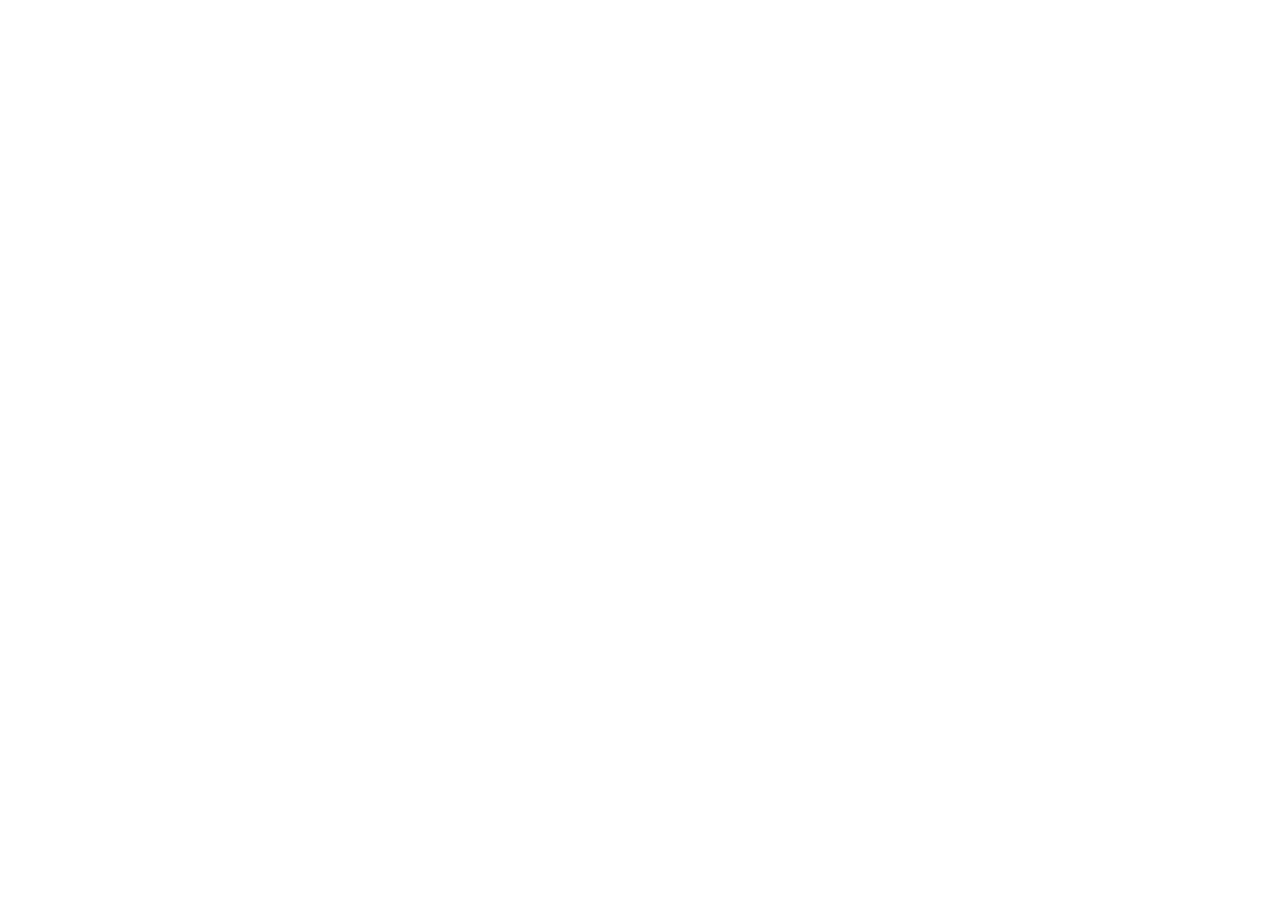
==== index.html @ 7fd93c67 "Initial commit" ====
<!DOCTYPE html>
<html lang="en">
<head>
    <meta charset="UTF-8">
    <meta name="viewport" content="width=device-width, initial-scale=1.0">
    <title>Module 4 Project</title>
</head>
<body>
    <div class="container">
        <div class="anchor"></div>
    </div>
    <script src="/src/app.js"></script>
</body>
</html>
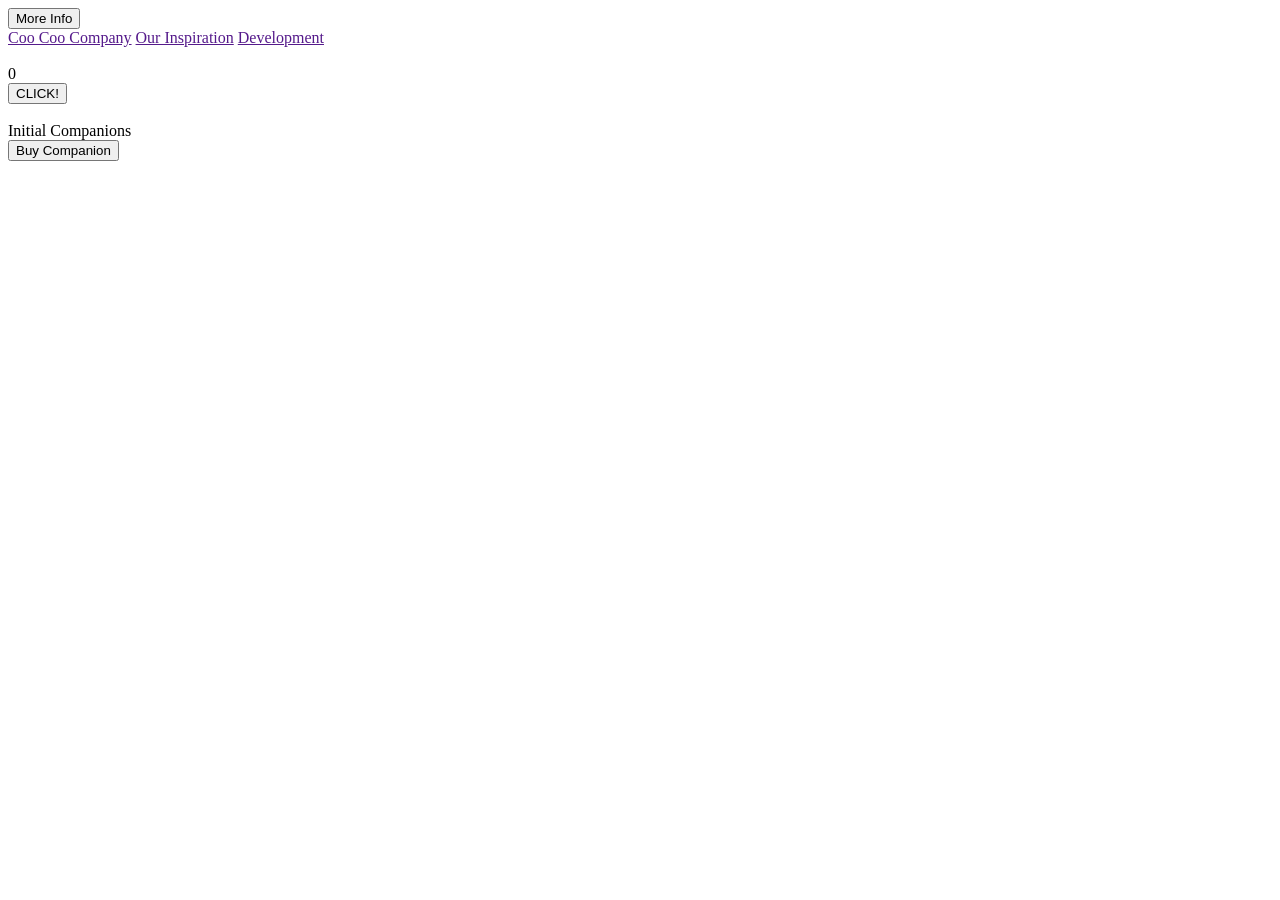
==== commit 86ab6e42: "Added HTML elements that update upon clicking. also added a stylesheet and menu options" ====
--- a/index.html
+++ b/index.html
@@ -4,11 +4,44 @@
     <meta charset="UTF-8">
     <meta name="viewport" content="width=device-width, initial-scale=1.0">
     <title>Module 4 Project</title>
+    <link rel = "stylesheet" type="text.css" href="style.css" />
 </head>
 <body>
+    <div class="dropdown">
+        <button onclick="dropdownmenu()"
+        class="dropbtn">More Info</button>
+        <div id="myDropDown" class="dropdown-content">
+            <a href="">Coo Coo Company</a>
+            <a href="">Our Inspiration</a>
+            <a href="">Development</a>
+        </div>
+    </div>
+    <br>
+
+    <div class="container">
+        <section class="click">
+            <div class="clickCount">Initial Clicks</div>
+            <button class="click_Action">CLICK!</button>
+        </section>
+        <br>
+        <section class="companion">
+            <div class="companionCount">Initial Companions</div>
+            <button class="buyCompanion">Buy Companion</button>
+        </section>
+    </div>
+
+
     <div class="container">
         <div class="anchor"></div>
     </div>
-    <script src="/src/app.js"></script>
+    <div>
+    
+
+
+    </div>
+
+
+    
+    <script src="/src/js/app.js"></script>
 </body>
 </html>
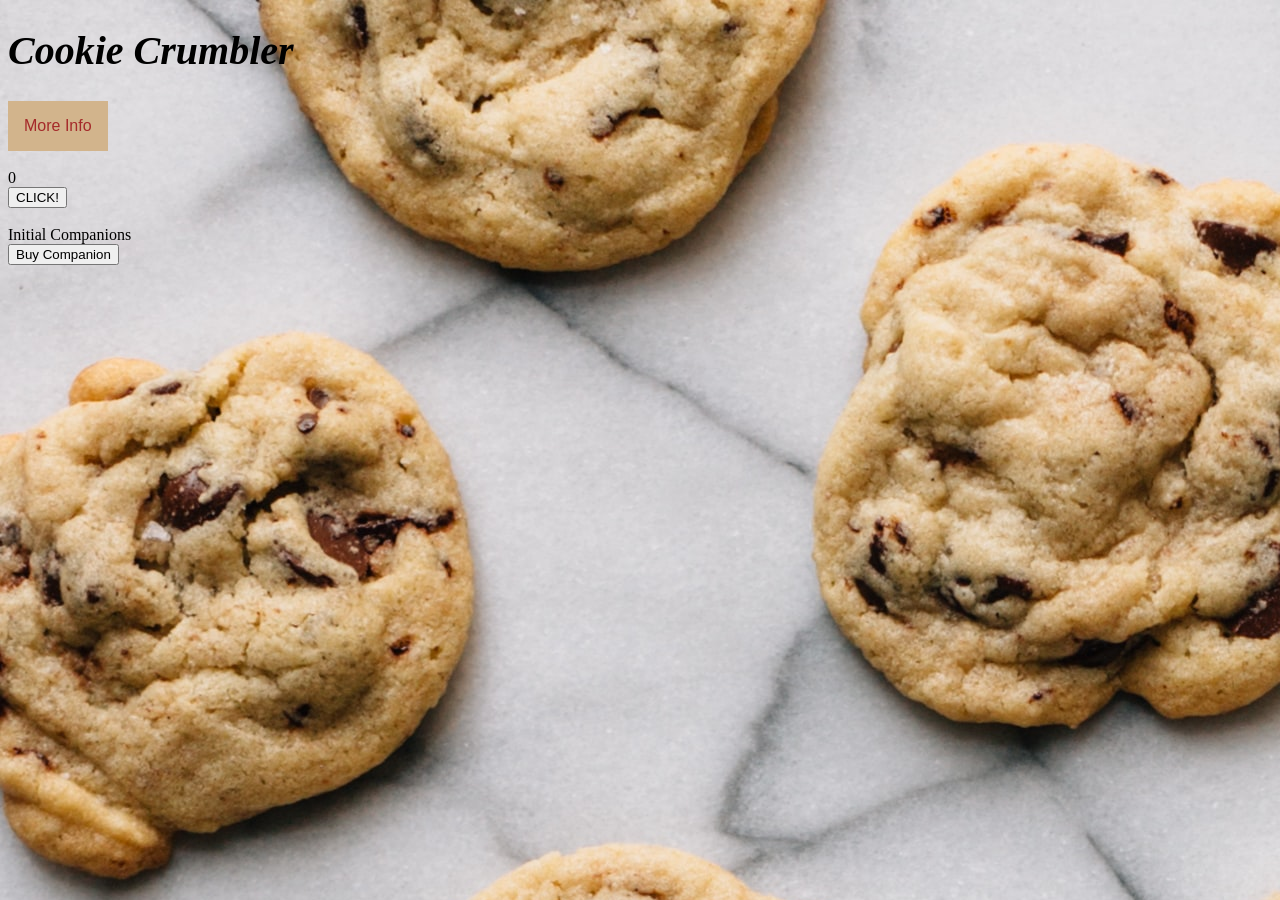
==== commit 0fb62fd0: "added some css and also linked up html elements to functions" ====
--- a/index.html
+++ b/index.html
@@ -4,18 +4,19 @@
     <meta charset="UTF-8">
     <meta name="viewport" content="width=device-width, initial-scale=1.0">
     <title>Module 4 Project</title>
-    <link rel = "stylesheet" type="text.css" href="style.css" />
+    <link rel = "stylesheet" href="/src/css/style.css" />
 </head>
 <body>
+    <h1>Cookie Crumbler</h1>
     <div class="dropdown">
-        <button onclick="dropdownmenu()"
-        class="dropbtn">More Info</button>
-        <div id="myDropDown" class="dropdown-content">
+        <button class="dropbtn">More Info</button>
+        <div class="dropdown-content">
             <a href="">Coo Coo Company</a>
-            <a href="">Our Inspiration</a>
+            <a href="https://orteil.dashnet.org/cookieclicker/">Our Inspiration</a>
             <a href="">Development</a>
         </div>
     </div>
+    <br>
     <br>
 
     <div class="container">
@@ -29,6 +30,7 @@
             <button class="buyCompanion">Buy Companion</button>
         </section>
     </div>
+    
 
 
     <div class="container">
@@ -43,5 +45,6 @@
 
     
     <script src="/src/js/app.js"></script>
+    <script src="src/js/menu.js"></script>
 </body>
 </html>
--- a/src/css/style.css
+++ b/src/css/style.css
@@ -0,0 +1,52 @@
+
+h1{
+    font-family: serif;
+    font-style: italic;
+    font-size: 250%;
+
+}
+
+html{
+    background: url(/src/Images/erol-ahmed-AmzKuEnr1VY-unsplash.jpg)
+}
+
+.dropbtn {
+    background-color: tan;
+    color: brown;
+    padding: 16px;
+    font-size: 16px;
+    border: none;
+    cursor: pointer;
+    display: block;
+    position: relative;
+    margin-left: auto;
+
+}
+
+.dropdown {
+    position: relative;
+    display: inline-block;
+    
+
+}
+
+.dropdown-content {
+    display: none;
+    position: absolute;
+    background-color: burlywood;
+    min-width: 160px;
+    box-shadow: chocolate;
+    z-index: 1;
+}
+
+.dropdown-content a{
+    color: brown;
+    padding: 12px;
+    text-decoration: none;
+    display: block;
+}
+
+.dropdown:hover .dropdown-content{
+    display: block;
+}
+
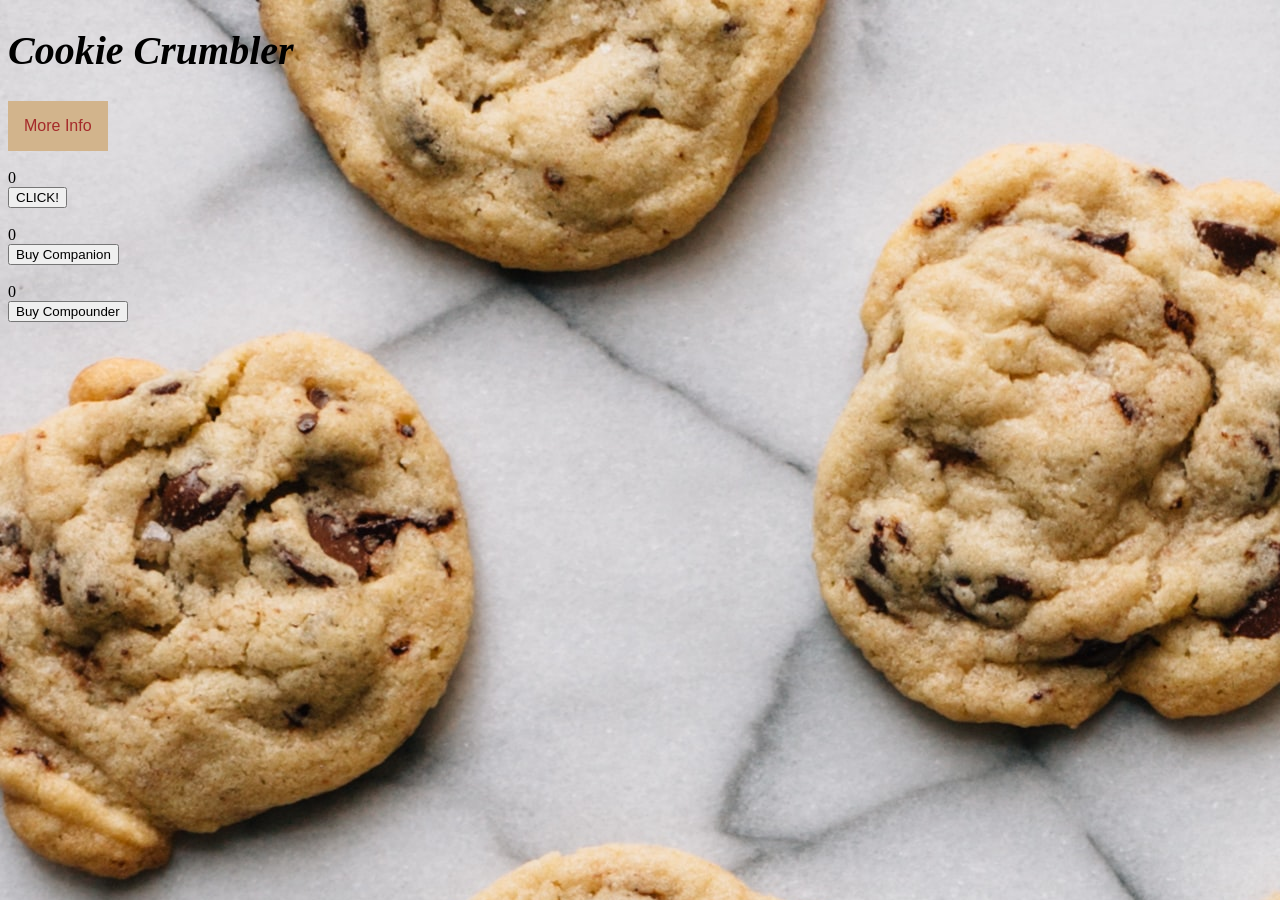
==== commit 0c7df8ed: "Added companion and compounder feature to app.js and linked it to html elements." ====
--- a/index.html
+++ b/index.html
@@ -19,18 +19,25 @@
     <br>
     <br>
 
+    
     <div class="container">
         <section class="click">
             <div class="clickCount">Initial Clicks</div>
             <button class="click_Action">CLICK!</button>
+        
         </section>
         <br>
         <section class="companion">
             <div class="companionCount">Initial Companions</div>
             <button class="buyCompanion">Buy Companion</button>
         </section>
+        <br>
+        <section class="compounder">
+            <div class="compounderCount">Initial Compounders</div>
+            <button class="buyCompounder">Buy Compounder</button>
+        </section>
     </div>
-    
+      
 
 
     <div class="container">
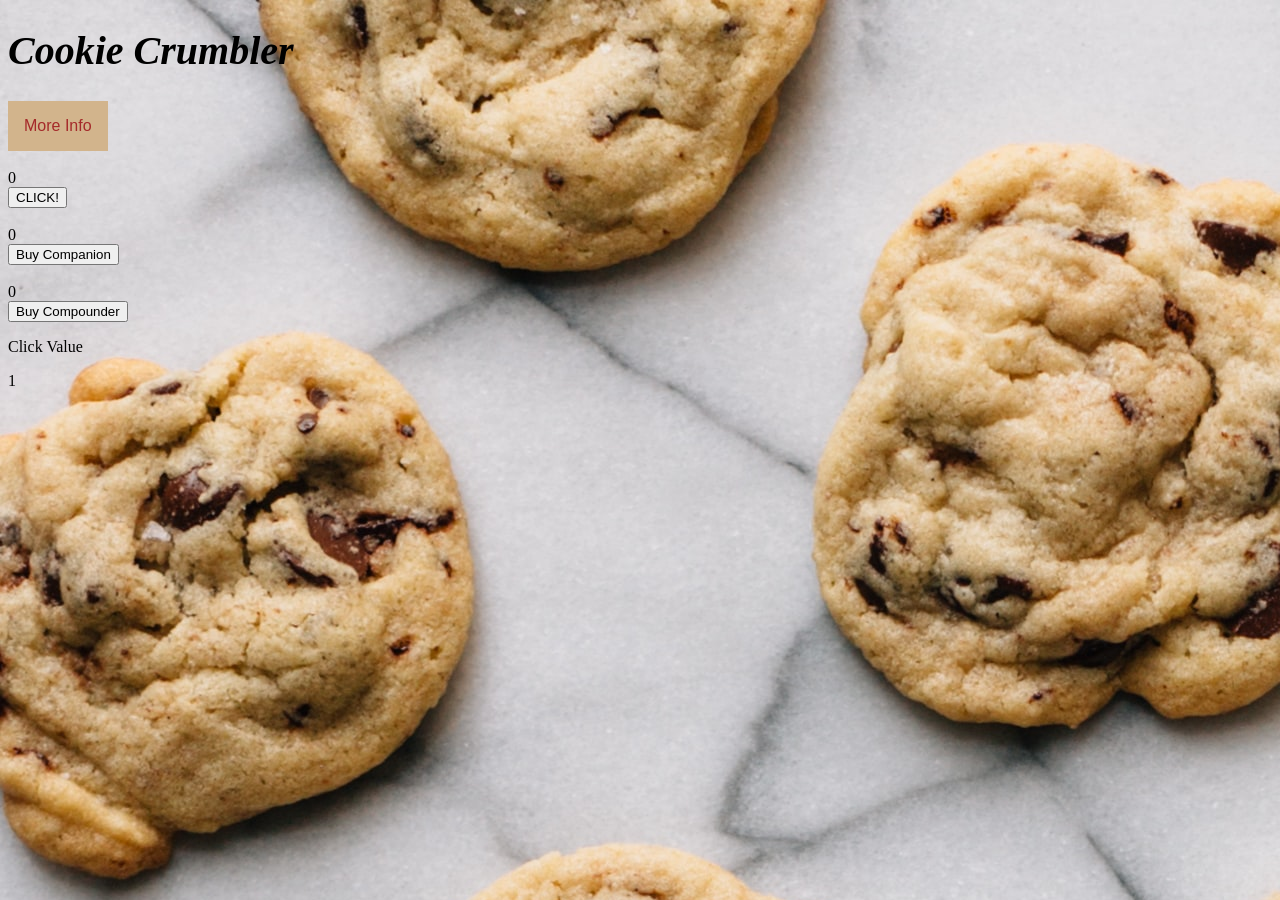
==== commit c6ca1b76: "Added hover effect for a tag and added click value" ====
--- a/index.html
+++ b/index.html
@@ -11,9 +11,9 @@
     <div class="dropdown">
         <button class="dropbtn">More Info</button>
         <div class="dropdown-content">
-            <a href="">Coo Coo Company</a>
+            <a href="https://wecancodeit-materials.netlify.com/exercises/mastery/cookie-click-counter-calamity/">Coo Coo Company</a>
             <a href="https://orteil.dashnet.org/cookieclicker/">Our Inspiration</a>
-            <a href="">Development</a>
+            <a href="https://github.com/JSilvis73">Development</a>
         </div>
     </div>
     <br>
@@ -36,6 +36,10 @@
             <div class="compounderCount">Initial Compounders</div>
             <button class="buyCompounder">Buy Compounder</button>
         </section>
+        <section>
+            <p>Click Value</p>
+            <div class="value"> Click Value</div>
+        </section>
     </div>
       
 
--- a/src/css/style.css
+++ b/src/css/style.css
@@ -46,6 +46,10 @@
     display: block;
 }
 
+.dropdown-content a:hover{
+    color: cadetblue;
+}
+
 .dropdown:hover .dropdown-content{
     display: block;
 }
